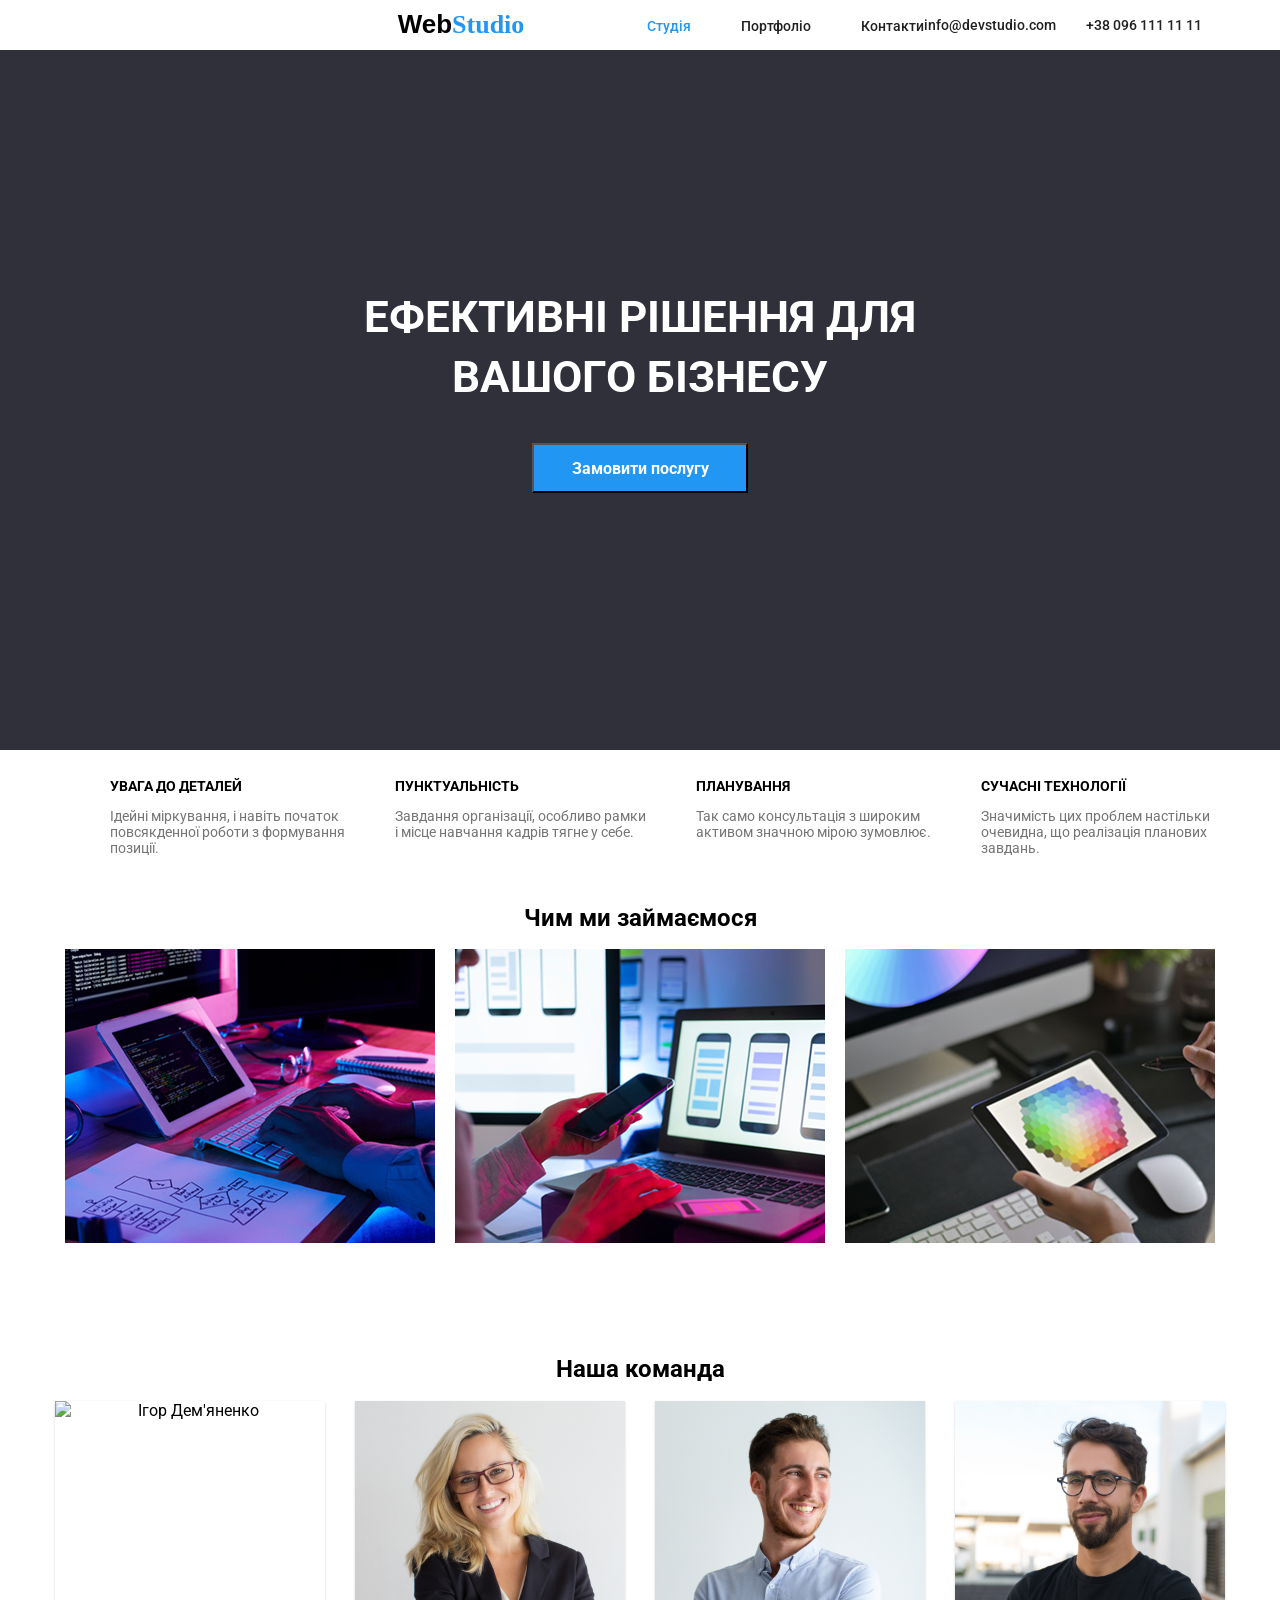
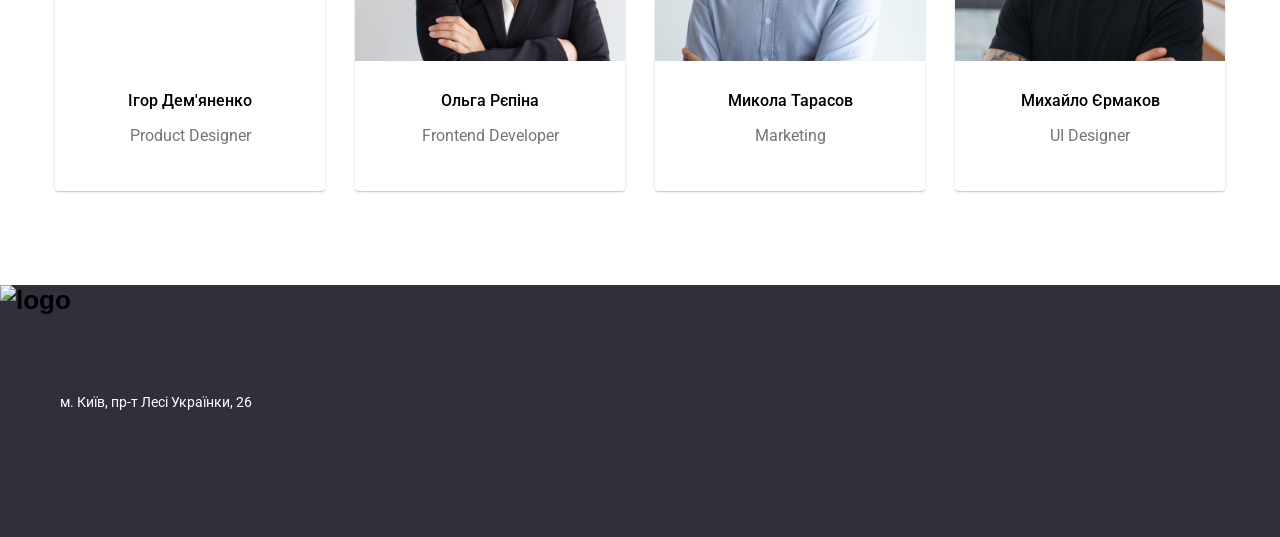
==== Lesson-26/index.html @ f697d4da "Add files via upload" ====
<!DOCTYPE html>
<html lang="en">
<head>
    <meta charset="UTF-8">
    <meta name="viewport" content="width=device-width, initial-scale=1.0">
    <link rel="stylesheet" href="style.css">
    <link rel="preconnect" href="https://fonts.googleapis.com">
<link rel="preconnect" href="https://fonts.gstatic.com" crossorigin>
<link href="https://fonts.googleapis.com/css2?family=Roboto:ital,wght@0,100..900;1,100..900&display=swap" rel="stylesheet">
<link rel="stylesheet" href="https://cdnjs.cloudflare.com/ajax/libs/normalize/8.0.1/normalize.min.css" integrity="sha512-NhSC1YmyruXifcj/KFRWoC561YpHpc5Jtzgvbuzx5VozKpWvQ+4nXhPdFgmx8xqexRcpAglTj9sIBWINXa8x5w==" crossorigin="anonymous" referrerpolicy="no-referrer" />
    <title>WebStudio</title>
</head>
<body>
   <header class="header">
      <div class="header-container">
        <nav class="navbar">
        <a href="#" class="logo">Web<span>Studio</span></a>
          <ul class="nav-list">
            <li class="nav-item"><a href="#" class="active">Студія</a></li>
            <li class="nav-item"><a href="./portfolio/index.html" class="nav-link">Портфоліо</a></li>
            <li class="nav-item"><a href="#" class="nav-link">Контакти</a></li>
          </ul>
        </nav>

        <address class="address">
          <a href="info@devstudio.com" class="address-link"
            >info@devstudio.com</a
          ><a href="tell:+380961111111" class="address-link"
            >+38 096 111 11 11</a
          >
        </address>
      </div>
    </header>





        <main>
            <section class="black">
                <div class="container">
                <h1 class="title">ЕФЕКТИВНІ РІШЕННЯ ДЛЯ<br>
                    ВАШОГО БІЗНЕСУ</h1>
                    <button class="btn" type="button">Замовити послугу</button>
                </div>
            </section>
            <section class="skills">
                <div class="container">
                <ul class="skills">
                    <li>
                    <h2 class="skills-title">УВАГА ДО ДЕТАЛЕЙ</h2>
                    <p class="discription">
                        Ідейні міркування, і навіть початок<br>
                         повсякденної роботи з формування<br>
                          позиції.
                    </p>
                </li>
                <li>
                    <h2 class="skills-title">ПУНКТУАЛЬНІСТЬ</h2>
                    <p class="discription">
                        Завдання організації, особливо рамки<br>
                        і місце навчання кадрів тягне у себе.
                    </p>
                </li>
                <li>
                    <h2 class="skills-title">ПЛАНУВАННЯ</h2>
                    <p class="discription">
                        Так само консультація з широким<br>
                        активом значною мірою зумовлює.
                    </p>
                </li>
                <li>
                    <h2 class="skills-title">СУЧАСНІ ТЕХНОЛОГІЇ</h2>
                    <p class="discription">
                        Значимість цих проблем настільки<br>
                        очевидна, що реалізація планових<br> 
                        завдань.
                    </p>
                </li>
                </ul>
                </div>
            </section>
           
            <section class="imgs">
                <div class="container">
                <h2 class="title-two">Чим ми займаємося</h2>
                <div class="imgs-container">
                <img   alt="Image 1" class="one" src="img.png"/>
                <img  alt="Image 2" class="two" src="box 2.png">
                <img alt="Image 3" class="three" src="box 3.png">
                </div>
            </div>
            </section>

    <section class="members">
        <div class="container">
    <h2 class="title-two">Наша команда</h2>
    <ul class="team-list">
        <li class="team-item">
            <img src=".img.jpg" class="member-img" alt="Ігор Дем'яненко">
            <h3>Ігор Дем'яненко</h3>
            <p>Product Designer</p>
        </li>
        <li class="team-item">
            <img src="img (1).jpg" class="member-img" alt="Ольга Рєпіна">
            <h3>Ольга Рєпіна</h3>
            <p>Frontend Developer</p>
        </li>
        <li class="team-item">
            <img src="img (2).jpg" class="member-img" alt="Микола Тарасов">
            <h3>Микола Тарасов</h3>
            <p>Marketing</p>
        </li>
        <li class="team-item">
            <img src="img (3).jpg" class="member-img" alt="Михайло Єрмаков">
            <h3>Михайло Єрмаков</h3>
            <p>UI Designer</p>
        </li>
    </ul>
        </div>
</section>
        </main>
       <footer class="footer">
        <a href="#"><img src="WebStudio.png" alt="logo" class="logo"></a>
        <p class="footer-text">м. Київ, пр-т Лесі Українки, 26</p>
       </footer>
</body>
</html>
---- Lesson-26/style.css ----
.roboto-<uniquifier> {
  font-family: "Roboto", sans-serif;
  font-optical-sizing: auto;
  font-weight: <weight>;
  font-style: normal;
  font-variation-settings:
    "wdth" 100;
}
span {
    font-family: "Raleway";
    font-weight: 700;
    font-size: 26px;
    color: rgba(0, 0, 0, 1)
}
.navbar {
    display: flex;
    gap: 30px;
    align-items: center;
}
.address {
  display: flex;
  gap: 30px;
  margin-left: auto; 
  font-style: normal;
}
.header-container {
    display: flex;
    align-items: center;
    padding-top: 24px;
    padding-bottom: 24px; 
    flex-direction: row;
}
.nav-list {
  display: flex;
  gap: 50px;
  list-style: none;
  margin-left: 93px; 
  padding: 0; 
  align-items: center;
  justify-content: center;
}
ul, li {
    list-style-type: none;
}
.header {
    display: flex;
    justify-content: center;
    align-items: center;
    background-color: rgba(255, 255, 255, 1);
    width: 1600px;
    height: 50px;
}
a {
    text-decoration: none;
    font-family: "Roboto";
    font-weight: 500;
    font-size: 14px;
    line-height: 100%;
    color: #212121;
}
.active {
    color: #2196F3;
}
.black {
    padding: 200px 0;
    width: 100%;
    height: 300px;
    background-color: rgba(47, 48, 58, 1);
    text-align: center;
}
.title {
    font-family: "Roboto";
    font-size: 44px;
    line-height: 60px;
    letter-spacing: 6%;
    color: rgba(255, 255, 255, 1);
    display: flex;
    flex-direction: column;
    align-items: center;
    justify-content: center;
    padding: 0;
}
.skills-title {
    font-family: "Roboto";
    font-weight: 700;
    font-size: 14px;
}
.discription {
    font-family: "Roboto";
    font-weight: 400;
    font-size: 14px;
    color: rgba(117, 117, 117, 1);
}
.skills {
    display: flex;
    flex-direction: row;
    list-style-type: none;
    justify-content: center;
    gap: 50px;
}

body {
    margin: 0;
    font-family: "Roboto", sans-serif;
    flex-direction: column;
    min-height: 100vh; 
}
.btn {
    width: 216px;
    height: 50px;
    background-color: #2196F3;
    color: white;
    font-family: "Roboto";
    font-weight: 700;
    font-size: 16px;
    cursor: pointer;
}
.title-two {
    font-family: "Roboto";
    font-weight: 700;
    font-size: 24px;
    line-height: 100%;
    text-align: center;
}
.imgs {
    display: flex;
    flex-direction: column;
    justify-content: center;
    align-items: center;
    gap: 20px;
}

.imgs-container {
   display: flex;
   flex-direction: row;
   gap: 20px;
}

.members {
    padding: 94px 0;
    text-align: center; 
}


.team-list {
    display: flex;         
    justify-content: center; 
    gap: 30px;             
    padding: 0;
    margin: 0;
    list-style: none;
}


.team-item {
    background-color: #ffffff;
    box-shadow: 0px 1px 3px rgba(0, 0, 0, 0.12), 0px 1px 1px rgba(0, 0, 0, 0.14);
    border-radius: 0px 0px 4px 4px;
    padding-bottom: 30px; 
}


.member-img {
    display: block;
    width: 270px;
    height: 260px; 
    margin-bottom: 30px;
}


.team-item h3 {
    font-weight: 500;
    font-size: 16px;
    margin-bottom: 10px;
}

.team-item p {
    color: #757575;
    font-size: 16px;
}
footer {
    display: block;
    height: 252px;
    width: 100%;
    background-color: #2F303A;
    color: white;
}
.logo {
    font-family: "Raleway", sans-serif;
  font-weight: 700;
  font-size: 26px;
  line-height: 1.19;
  text-decoration: none;
  color: #000000; 
}

.logo span {
  color: #2196F3; 
}

/* one side = 215px 
two side = 215px 
sum side =  215 + 215 = 430px 
width screen = 1600px 
container = 1600 - 430 = 1170px
padding = 15px + 15px = 30px
container = 1170px + 30px = 1200px
.container {
    width: 1200px;
    margin: 0 auto;
    padding: 0px 15px;
}
*/

.container {
    max-width: 1200px;
    margin: 0 auto;
    padding: 0px 15px;
}
.footer-text {
    font-family: "Roboto";
    font-weight: 400;
    font-size: 14px;
    line-height: 24px;
    padding: 60px;
}
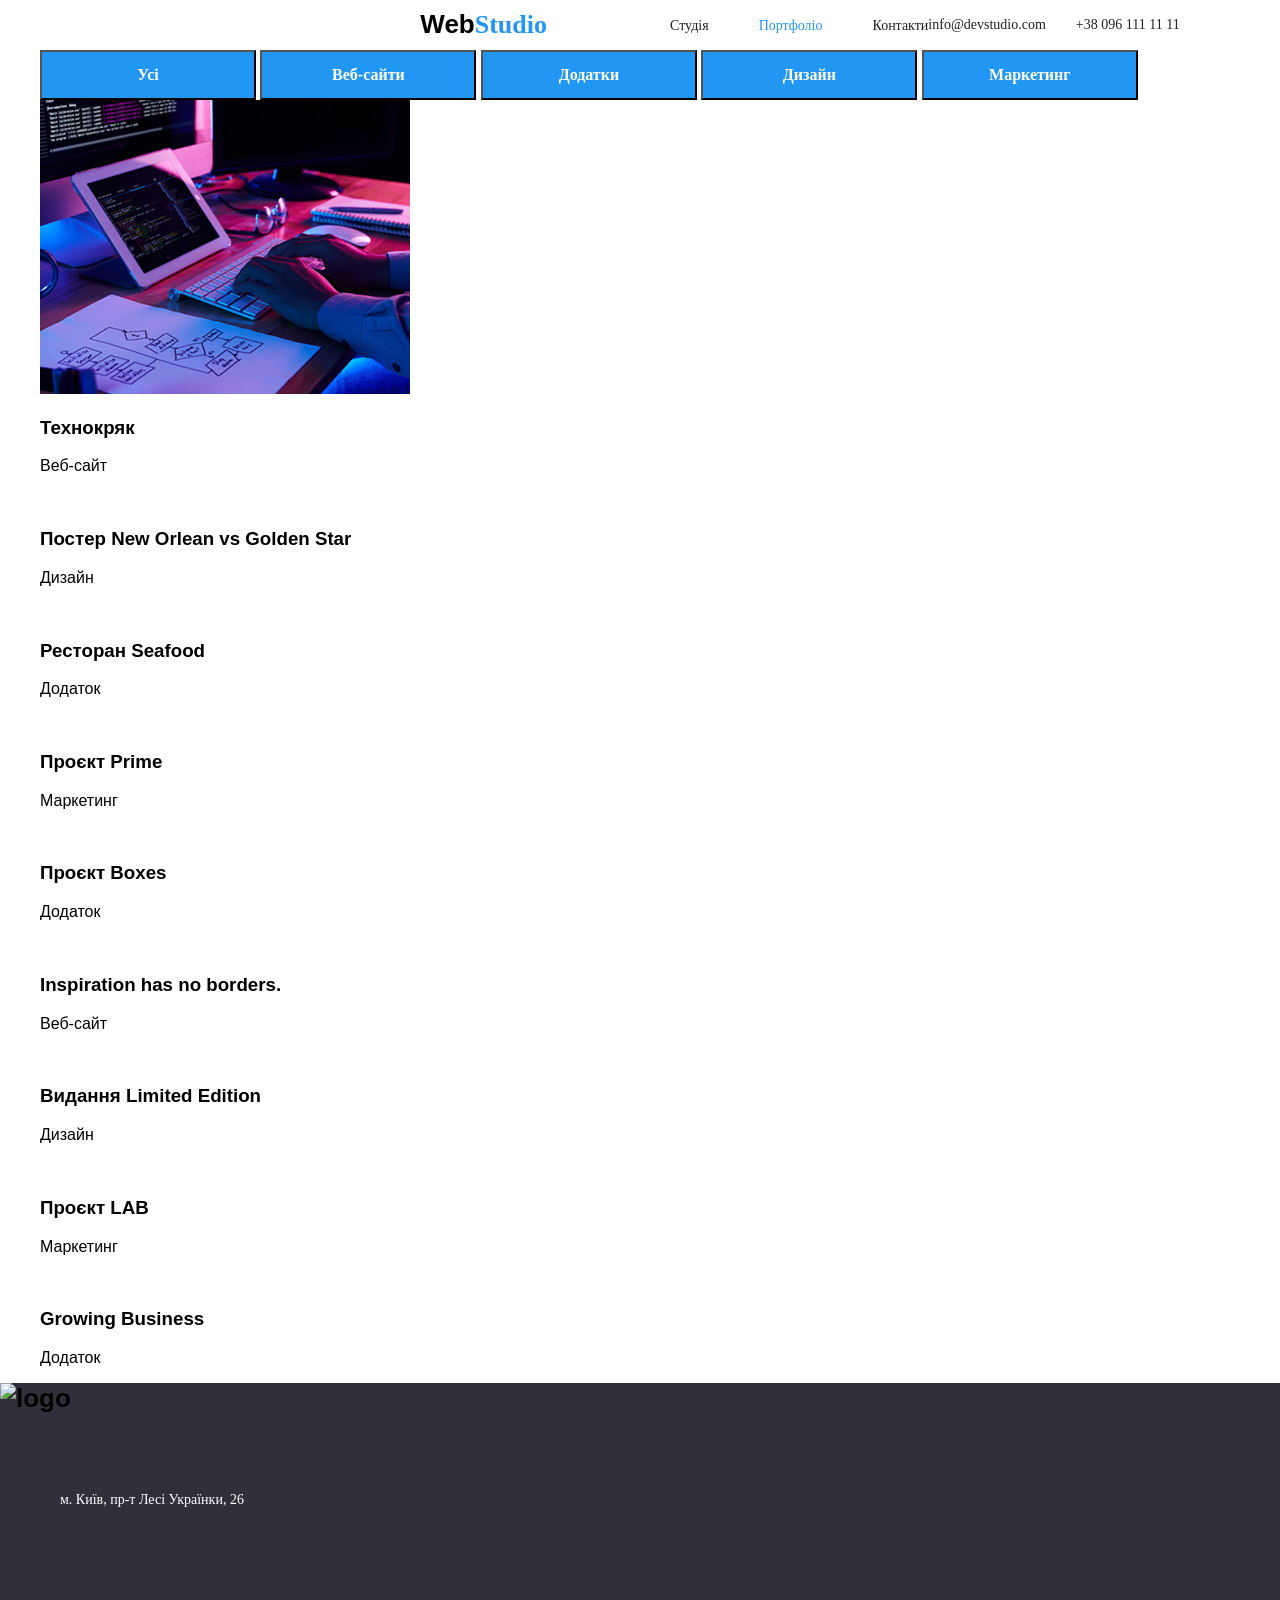
==== commit 68c30843: "Revise index.html for portfolio layout and content Updated the HTML structure for the portfolio page" ====
--- a/Lesson-26/index.html
+++ b/Lesson-26/index.html
@@ -3,21 +3,17 @@
 <head>
     <meta charset="UTF-8">
     <meta name="viewport" content="width=device-width, initial-scale=1.0">
+    <title>WebStudio - Портфоліо</title>
     <link rel="stylesheet" href="style.css">
-    <link rel="preconnect" href="https://fonts.googleapis.com">
-<link rel="preconnect" href="https://fonts.gstatic.com" crossorigin>
-<link href="https://fonts.googleapis.com/css2?family=Roboto:ital,wght@0,100..900;1,100..900&display=swap" rel="stylesheet">
-<link rel="stylesheet" href="https://cdnjs.cloudflare.com/ajax/libs/normalize/8.0.1/normalize.min.css" integrity="sha512-NhSC1YmyruXifcj/KFRWoC561YpHpc5Jtzgvbuzx5VozKpWvQ+4nXhPdFgmx8xqexRcpAglTj9sIBWINXa8x5w==" crossorigin="anonymous" referrerpolicy="no-referrer" />
-    <title>WebStudio</title>
 </head>
 <body>
-   <header class="header">
+         <header class="header">
       <div class="header-container">
         <nav class="navbar">
         <a href="#" class="logo">Web<span>Studio</span></a>
           <ul class="nav-list">
-            <li class="nav-item"><a href="#" class="active">Студія</a></li>
-            <li class="nav-item"><a href="./portfolio/index.html" class="nav-link">Портфоліо</a></li>
+            <li class="nav-item"><a href="../index.html" class="nav-link">Студія</a></li>
+            <li class="nav-item"><a href="./index.html" class="active">Портфоліо</a></li>
             <li class="nav-item"><a href="#" class="nav-link">Контакти</a></li>
           </ul>
         </nav>
@@ -31,98 +27,93 @@
         </address>
       </div>
     </header>
+    <main>
+        <section class="projects">
+            <div class="container">
+            <div class="menu">
+                <button class="btn">Усі</button>
+                <button class="btn">Веб-сайти</button>
+                <button class="btn">Додатки</button>
+                <button class="btn">Дизайн</button>
+                <button class="btn">Маркетинг</button>
+            </div>
+
+               <div class="project-list">
+
+                <div class="first-row">
+                  <div class="card">
+                <img src="./images/img.png" alt="">
+                <h3 class="project-title">Технокряк</h3>
+                <p class="project-discription">Веб-сайт</p>
+                </div>
+
+                 <div class="card">
+
+                <img src="./images/img (1).png" alt="">
+                <h3 class="project-title">Постер New Orlean vs Golden Star</h3>
+                <p class="project-discription">Дизайн</p>
+                </div>
+
+                 <div class="card">
+
+                <img src="./images/img (2).png" alt="">
+                <h3 class="project-title">Ресторан Seafood</h3>
+                <p class="project-discription">Додаток</p>
+                 </div>
+                </div>
+
+              
+
+            <div class="second-row">
+
+              
+              <div class="card">
+                <img src="./images/img (3).png" alt="">
+                <h3 class="project-title">Проєкт Prime</h3>
+                <p class="project-discription">Маркетинг</p>
+                </div>
+
+                 <div class="card">
+
+                <img src="./images/img (4).png" alt="">
+                <h3 class="project-title">Проєкт Boxes</h3>
+                <p class="project-discription">Додаток</p>
+               </div>
+
+               <div class="card">
+                <img src="./images/img (5).png" alt="">
+                <h3 class="project-title">Inspiration has no borders.</h3>
+                <p class="project-discription">Веб-сайт</p>
+              </div>
+            </div>
+            </div>
 
 
+            <div class="last-row">
+              <div class="card">
+                <img src="./images/img (9).png" alt="">
+                <h3 class="project-title">Видання Limited Edition</h3>
+                <p class="project-discription">Дизайн</p>
+            </div>
 
+            <div class="card">
+              <img src="images/img (10).png" alt="">
+              <h3 class="project-title">Проєкт LAB</h3>
+              <p class="project-discription">Маркетинг</p>
+            </div>
 
-
-        <main>
-            <section class="black">
-                <div class="container">
-                <h1 class="title">ЕФЕКТИВНІ РІШЕННЯ ДЛЯ<br>
-                    ВАШОГО БІЗНЕСУ</h1>
-                    <button class="btn" type="button">Замовити послугу</button>
-                </div>
-            </section>
-            <section class="skills">
-                <div class="container">
-                <ul class="skills">
-                    <li>
-                    <h2 class="skills-title">УВАГА ДО ДЕТАЛЕЙ</h2>
-                    <p class="discription">
-                        Ідейні міркування, і навіть початок<br>
-                         повсякденної роботи з формування<br>
-                          позиції.
-                    </p>
-                </li>
-                <li>
-                    <h2 class="skills-title">ПУНКТУАЛЬНІСТЬ</h2>
-                    <p class="discription">
-                        Завдання організації, особливо рамки<br>
-                        і місце навчання кадрів тягне у себе.
-                    </p>
-                </li>
-                <li>
-                    <h2 class="skills-title">ПЛАНУВАННЯ</h2>
-                    <p class="discription">
-                        Так само консультація з широким<br>
-                        активом значною мірою зумовлює.
-                    </p>
-                </li>
-                <li>
-                    <h2 class="skills-title">СУЧАСНІ ТЕХНОЛОГІЇ</h2>
-                    <p class="discription">
-                        Значимість цих проблем настільки<br>
-                        очевидна, що реалізація планових<br> 
-                        завдань.
-                    </p>
-                </li>
-                </ul>
-                </div>
-            </section>
-           
-            <section class="imgs">
-                <div class="container">
-                <h2 class="title-two">Чим ми займаємося</h2>
-                <div class="imgs-container">
-                <img   alt="Image 1" class="one" src="img.png"/>
-                <img  alt="Image 2" class="two" src="box 2.png">
-                <img alt="Image 3" class="three" src="box 3.png">
-                </div>
+            <div class="card">
+              <img src="./images/img (11).png" alt="">
+              <h3 class="project-title">Growing Business</h3>
+              <p class="project-discription">Додаток</p>
             </div>
-            </section>
-
-    <section class="members">
-        <div class="container">
-    <h2 class="title-two">Наша команда</h2>
-    <ul class="team-list">
-        <li class="team-item">
-            <img src=".img.jpg" class="member-img" alt="Ігор Дем'яненко">
-            <h3>Ігор Дем'яненко</h3>
-            <p>Product Designer</p>
-        </li>
-        <li class="team-item">
-            <img src="img (1).jpg" class="member-img" alt="Ольга Рєпіна">
-            <h3>Ольга Рєпіна</h3>
-            <p>Frontend Developer</p>
-        </li>
-        <li class="team-item">
-            <img src="img (2).jpg" class="member-img" alt="Микола Тарасов">
-            <h3>Микола Тарасов</h3>
-            <p>Marketing</p>
-        </li>
-        <li class="team-item">
-            <img src="img (3).jpg" class="member-img" alt="Михайло Єрмаков">
-            <h3>Михайло Єрмаков</h3>
-            <p>UI Designer</p>
-        </li>
-    </ul>
-        </div>
-</section>
-        </main>
-       <footer class="footer">
-        <a href="#"><img src="WebStudio.png" alt="logo" class="logo"></a>
+        </section>
+    </main>
+    <footer>
+       <footer classs="footer">
+        <a href="#"><img src="./images/WebStudio.png" alt="logo" class="logo"></a>
         <p class="footer-text">м. Київ, пр-т Лесі Українки, 26</p>
        </footer>
+    </footer>
 </body>
-</html> +</html>
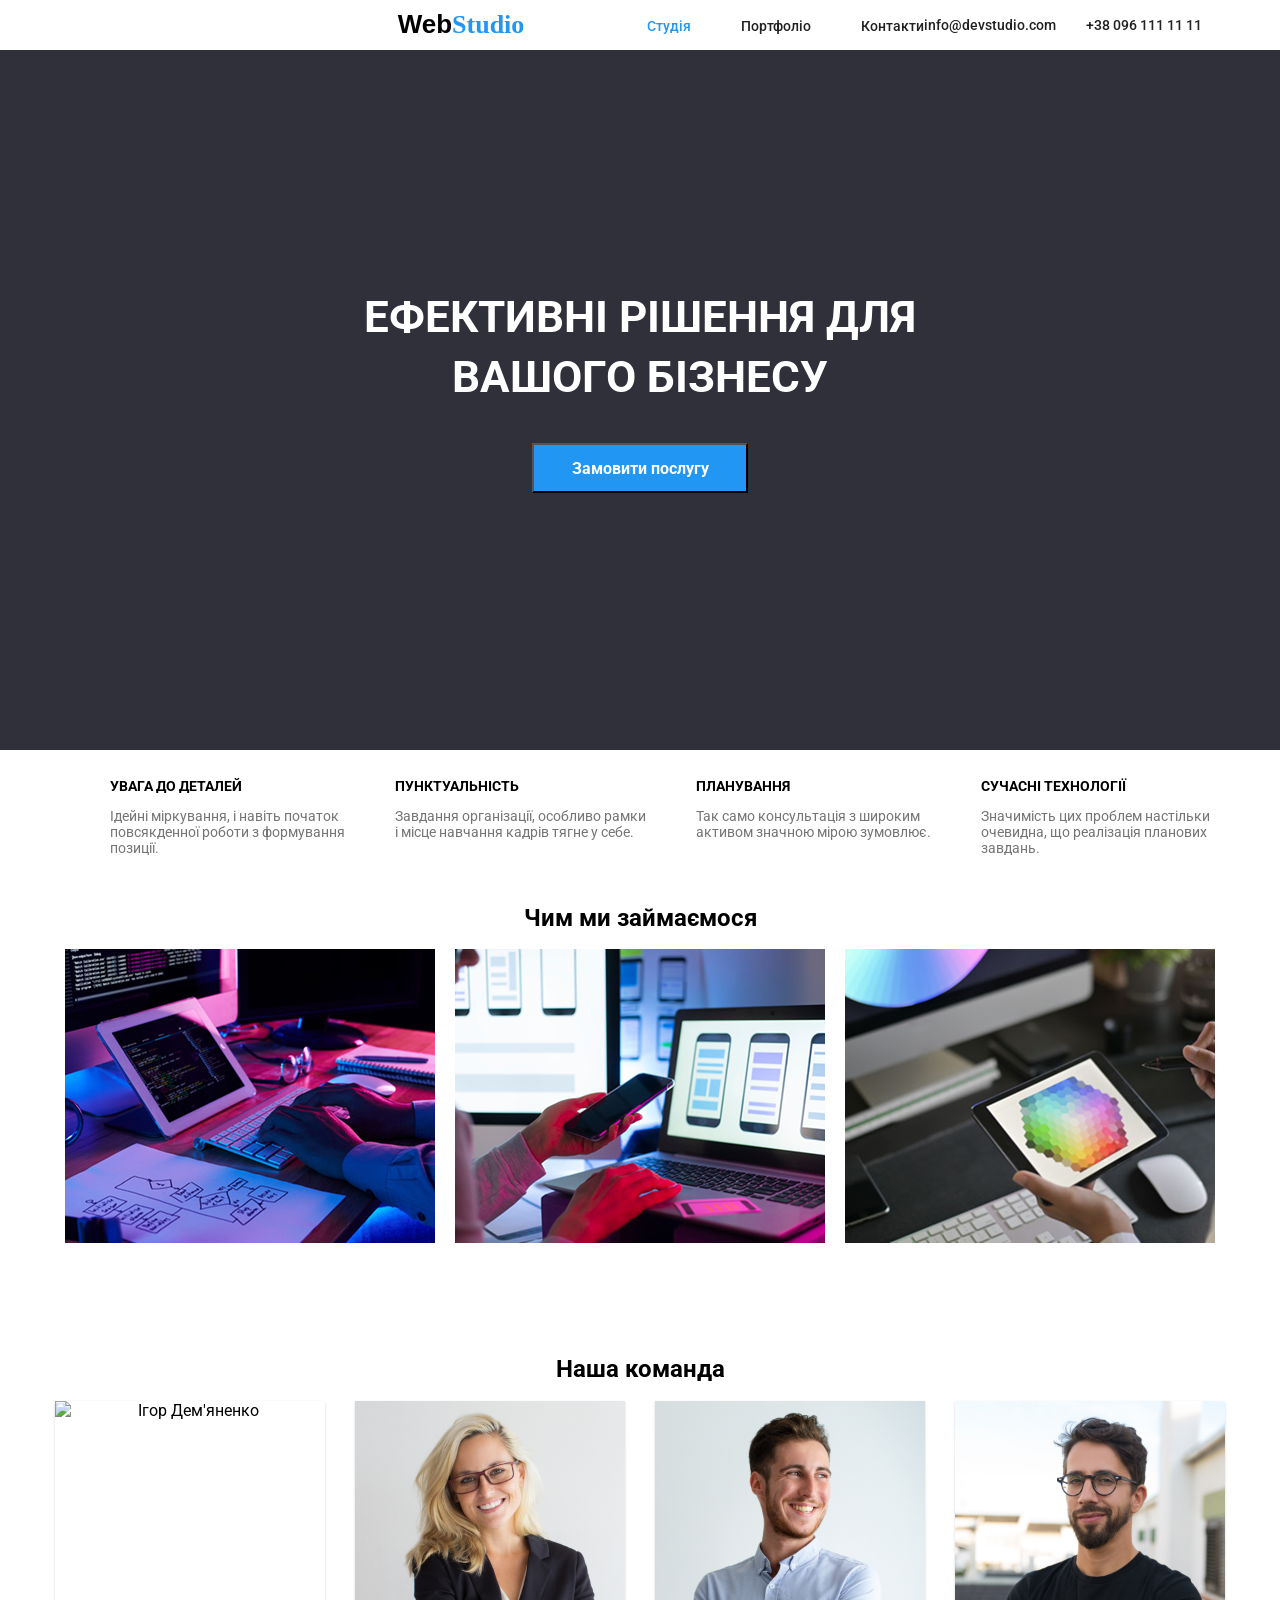
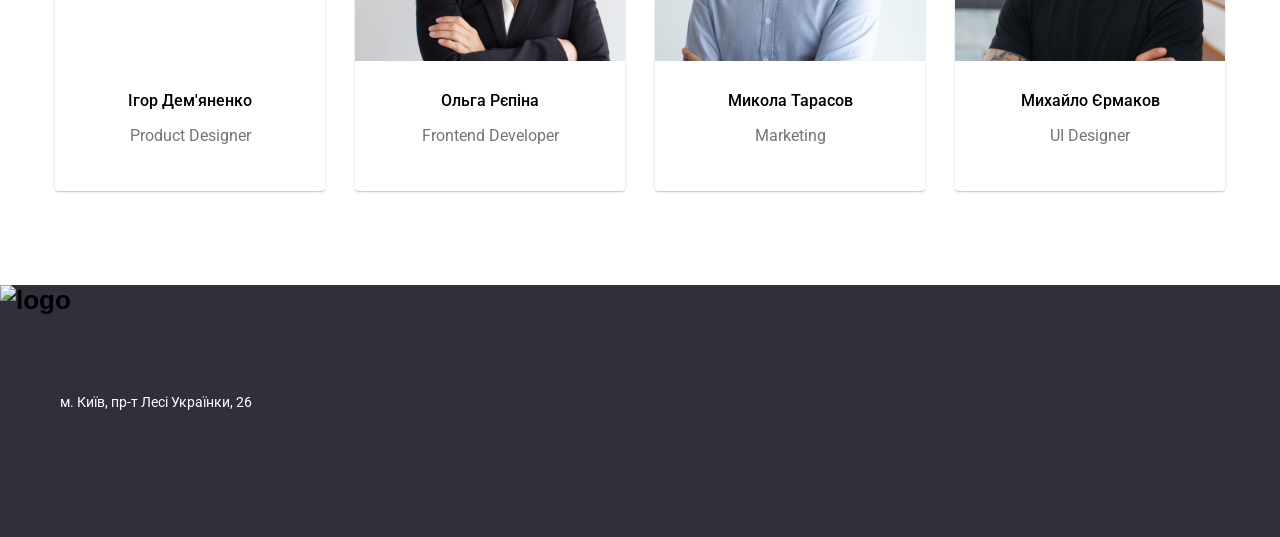
==== commit 64a04ead: "Update index.html" ====
--- a/Lesson-26/index.html
+++ b/Lesson-26/index.html
@@ -3,17 +3,21 @@
 <head>
     <meta charset="UTF-8">
     <meta name="viewport" content="width=device-width, initial-scale=1.0">
-    <title>WebStudio - Портфоліо</title>
     <link rel="stylesheet" href="style.css">
+    <link rel="preconnect" href="https://fonts.googleapis.com">
+<link rel="preconnect" href="https://fonts.gstatic.com" crossorigin>
+<link href="https://fonts.googleapis.com/css2?family=Roboto:ital,wght@0,100..900;1,100..900&display=swap" rel="stylesheet">
+<link rel="stylesheet" href="https://cdnjs.cloudflare.com/ajax/libs/normalize/8.0.1/normalize.min.css" integrity="sha512-NhSC1YmyruXifcj/KFRWoC561YpHpc5Jtzgvbuzx5VozKpWvQ+4nXhPdFgmx8xqexRcpAglTj9sIBWINXa8x5w==" crossorigin="anonymous" referrerpolicy="no-referrer" />
+    <title>WebStudio</title>
 </head>
 <body>
-         <header class="header">
+   <header class="header">
       <div class="header-container">
         <nav class="navbar">
         <a href="#" class="logo">Web<span>Studio</span></a>
           <ul class="nav-list">
-            <li class="nav-item"><a href="../index.html" class="nav-link">Студія</a></li>
-            <li class="nav-item"><a href="./index.html" class="active">Портфоліо</a></li>
+            <li class="nav-item"><a href="#" class="active">Студія</a></li>
+            <li class="nav-item"><a href="./portfolio/index.html" class="nav-link">Портфоліо</a></li>
             <li class="nav-item"><a href="#" class="nav-link">Контакти</a></li>
           </ul>
         </nav>
@@ -27,93 +31,98 @@
         </address>
       </div>
     </header>
-    <main>
-        <section class="projects">
-            <div class="container">
-            <div class="menu">
-                <button class="btn">Усі</button>
-                <button class="btn">Веб-сайти</button>
-                <button class="btn">Додатки</button>
-                <button class="btn">Дизайн</button>
-                <button class="btn">Маркетинг</button>
-            </div>
-
-               <div class="project-list">
-
-                <div class="first-row">
-                  <div class="card">
-                <img src="./images/img.png" alt="">
-                <h3 class="project-title">Технокряк</h3>
-                <p class="project-discription">Веб-сайт</p>
-                </div>
-
-                 <div class="card">
-
-                <img src="./images/img (1).png" alt="">
-                <h3 class="project-title">Постер New Orlean vs Golden Star</h3>
-                <p class="project-discription">Дизайн</p>
-                </div>
-
-                 <div class="card">
-
-                <img src="./images/img (2).png" alt="">
-                <h3 class="project-title">Ресторан Seafood</h3>
-                <p class="project-discription">Додаток</p>
-                 </div>
-                </div>
-
-              
-
-            <div class="second-row">
-
-              
-              <div class="card">
-                <img src="./images/img (3).png" alt="">
-                <h3 class="project-title">Проєкт Prime</h3>
-                <p class="project-discription">Маркетинг</p>
-                </div>
-
-                 <div class="card">
-
-                <img src="./images/img (4).png" alt="">
-                <h3 class="project-title">Проєкт Boxes</h3>
-                <p class="project-discription">Додаток</p>
-               </div>
-
-               <div class="card">
-                <img src="./images/img (5).png" alt="">
-                <h3 class="project-title">Inspiration has no borders.</h3>
-                <p class="project-discription">Веб-сайт</p>
-              </div>
-            </div>
-            </div>
 
 
-            <div class="last-row">
-              <div class="card">
-                <img src="./images/img (9).png" alt="">
-                <h3 class="project-title">Видання Limited Edition</h3>
-                <p class="project-discription">Дизайн</p>
+
+
+
+        <main>
+            <section class="black">
+                <div class="container">
+                <h1 class="title">ЕФЕКТИВНІ РІШЕННЯ ДЛЯ<br>
+                    ВАШОГО БІЗНЕСУ</h1>
+                    <button class="btn" type="button">Замовити послугу</button>
+                </div>
+            </section>
+            <section class="skills">
+                <div class="container">
+                <ul class="skills">
+                    <li>
+                    <h2 class="skills-title">УВАГА ДО ДЕТАЛЕЙ</h2>
+                    <p class="discription">
+                        Ідейні міркування, і навіть початок<br>
+                         повсякденної роботи з формування<br>
+                          позиції.
+                    </p>
+                </li>
+                <li>
+                    <h2 class="skills-title">ПУНКТУАЛЬНІСТЬ</h2>
+                    <p class="discription">
+                        Завдання організації, особливо рамки<br>
+                        і місце навчання кадрів тягне у себе.
+                    </p>
+                </li>
+                <li>
+                    <h2 class="skills-title">ПЛАНУВАННЯ</h2>
+                    <p class="discription">
+                        Так само консультація з широким<br>
+                        активом значною мірою зумовлює.
+                    </p>
+                </li>
+                <li>
+                    <h2 class="skills-title">СУЧАСНІ ТЕХНОЛОГІЇ</h2>
+                    <p class="discription">
+                        Значимість цих проблем настільки<br>
+                        очевидна, що реалізація планових<br> 
+                        завдань.
+                    </p>
+                </li>
+                </ul>
+                </div>
+            </section>
+           
+            <section class="imgs">
+                <div class="container">
+                <h2 class="title-two">Чим ми займаємося</h2>
+                <div class="imgs-container">
+                <img   alt="Image 1" class="one" src="img.png"/>
+                <img  alt="Image 2" class="two" src="box 2.png">
+                <img alt="Image 3" class="three" src="box 3.png">
+                </div>
             </div>
+            </section>
 
-            <div class="card">
-              <img src="images/img (10).png" alt="">
-              <h3 class="project-title">Проєкт LAB</h3>
-              <p class="project-discription">Маркетинг</p>
-            </div>
-
-            <div class="card">
-              <img src="./images/img (11).png" alt="">
-              <h3 class="project-title">Growing Business</h3>
-              <p class="project-discription">Додаток</p>
-            </div>
-        </section>
-    </main>
-    <footer>
-       <footer classs="footer">
-        <a href="#"><img src="./images/WebStudio.png" alt="logo" class="logo"></a>
+    <section class="members">
+        <div class="container">
+    <h2 class="title-two">Наша команда</h2>
+    <ul class="team-list">
+        <li class="team-item">
+            <img src=".img.jpg" class="member-img" alt="Ігор Дем'яненко">
+            <h3>Ігор Дем'яненко</h3>
+            <p>Product Designer</p>
+        </li>
+        <li class="team-item">
+            <img src="img (1).jpg" class="member-img" alt="Ольга Рєпіна">
+            <h3>Ольга Рєпіна</h3>
+            <p>Frontend Developer</p>
+        </li>
+        <li class="team-item">
+            <img src="img (2).jpg" class="member-img" alt="Микола Тарасов">
+            <h3>Микола Тарасов</h3>
+            <p>Marketing</p>
+        </li>
+        <li class="team-item">
+            <img src="img (3).jpg" class="member-img" alt="Михайло Єрмаков">
+            <h3>Михайло Єрмаков</h3>
+            <p>UI Designer</p>
+        </li>
+    </ul>
+        </div>
+</section>
+        </main>
+       <footer class="footer">
+        <a href="#"><img src="WebStudio.png" alt="logo" class="logo"></a>
         <p class="footer-text">м. Київ, пр-т Лесі Українки, 26</p>
        </footer>
-    </footer>
 </body>
-</html>
+</html> 
